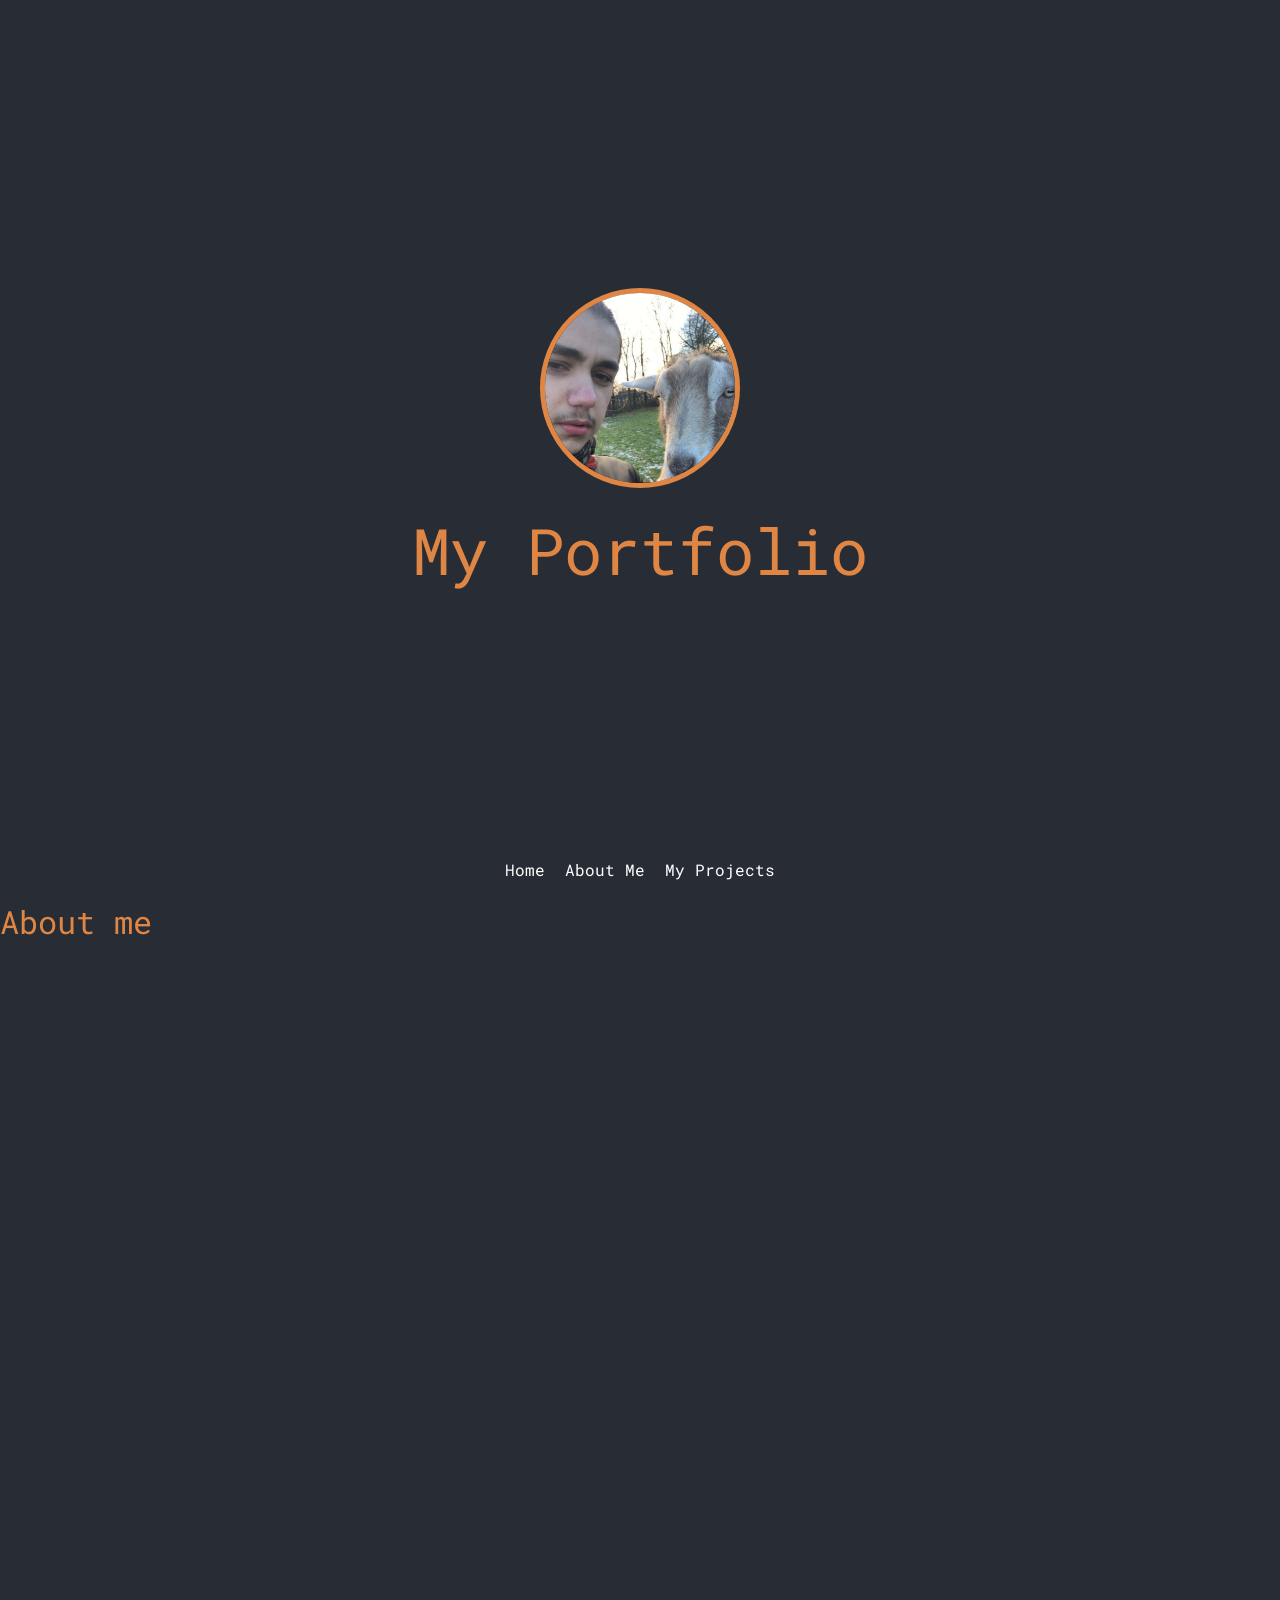
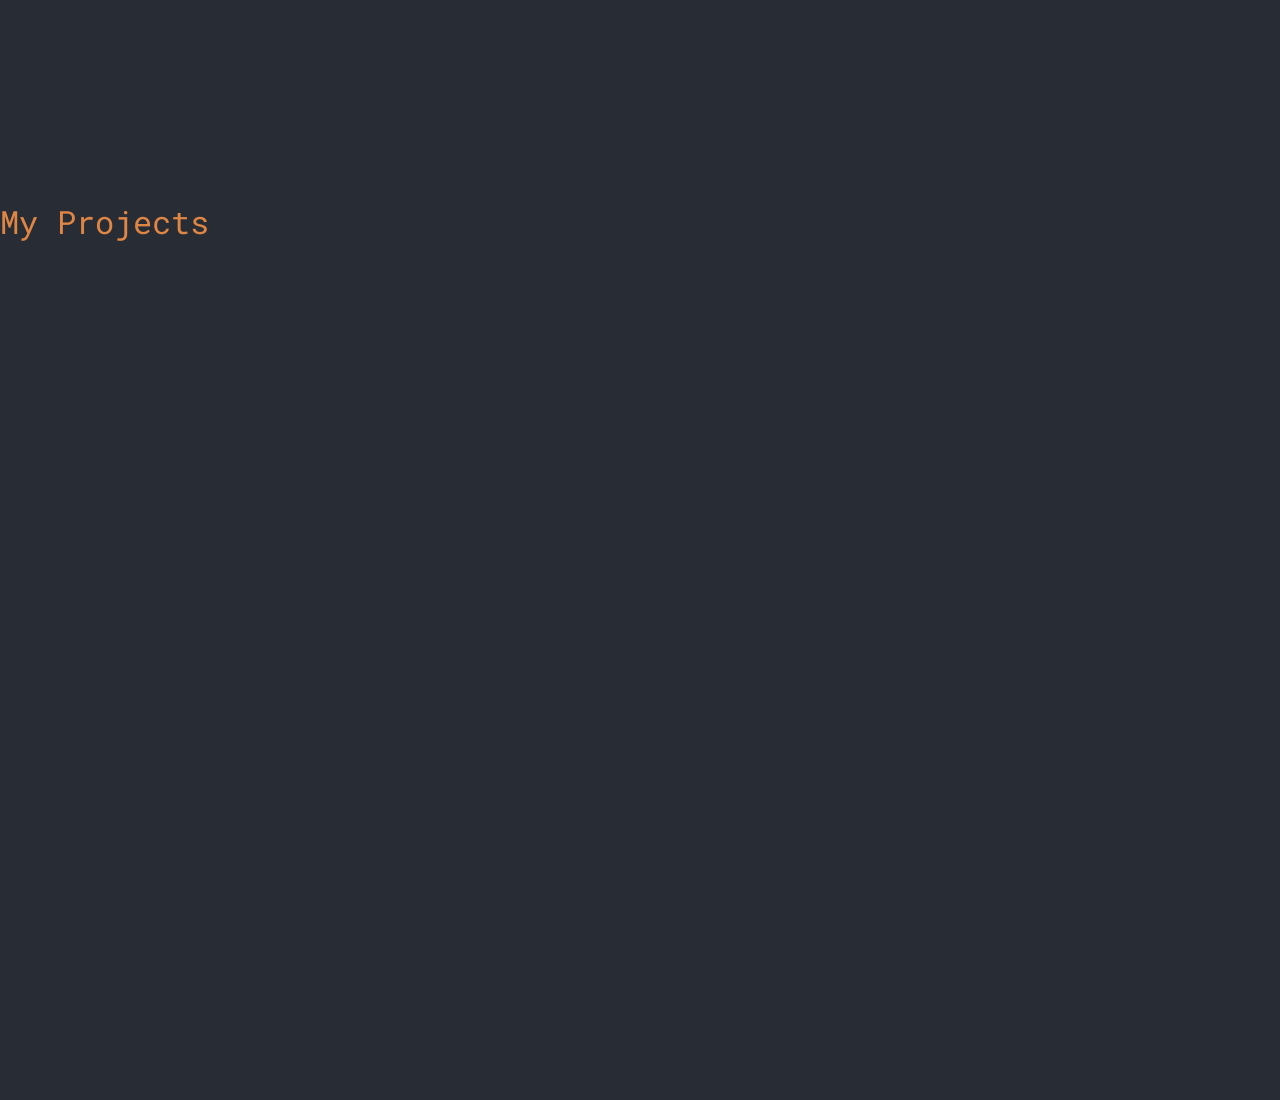
==== Development/Index.html @ b90cd640 "overall improvements to navbar" ====
<!DOCTYPE html>
<html lang="en" class="mainColorBG">
<head>
    <meta charset="UTF-8">
    <meta name="viewport" content="width=device-width, initial-scale=1.0">
    <title>My Portfolio</title>
    
    <link rel="stylesheet" href="./Styles/Style.css"/>
    <link rel="stylesheet" href="./Styles/Reset.css"/>

    <link rel="preconnect" href="https://fonts.googleapis.com">
    <link rel="preconnect" href="https://fonts.gstatic.com" crossorigin>
    <link href="https://fonts.googleapis.com/css2?family=Roboto+Mono:ital,wght@0,100..700;1,100..700&display=swap" rel="stylesheet">
</head>
<body>
    <div id="Home" name="Home" class="widthFull heightFull relativePos centerContent">
        <img name="Logo" src="./Images/IMG_1200.jpg" class="logo"/>
        
        <div name="Title Div" class="accentColor titleFont margin20">
            <h1 name="Title1">My Portfolio</h1>
        </div>
    </div>
    
    <div id="About" name="About me Section" class="widthFull heightFull">
        <h1 name="About me Title" class="titleFont accentColor">About me</h1>
    </div>
    
    <div id="Projects" name="Projects Section" class="widthFull heightFull">
        <h1 name="Projects Title" class="titleFont accentColor">My Projects</h1>
    </div>
    
    <nav class="nav">
        <ul class="toBottom" id="nav_links">
            <li id="home_link"><a name="Home Link" href="#Home">Home</a></li>
            <li><a name="About Link" href="#About">About Me</a></li>
            <li><a name="Projects Link" href="#Projects">My Projects</a></li>
        </ul>
    </nav>
    
    <script src="./Apps/nav.js" type="text/javascript"></script>
</body>
</html>
---- Development/Styles/Style.css ----
:root{
    --primary-color: #282c34;
    --accent-color: #E08645;
    --link-color: #9A2D26;
}

.logo{
    width: 200px;
    height: 200px;
    border-radius: 100%;
    border: var(--accent-color);
    border-width: 5px;
    border-style: solid;
}

/* Style the navigation */
.nav{
    position: fixed;
    width: 100%;
}
.nav ul{
    position: inherit;
    text-align: right;
    display: flex;
    transition: flex-direction, bottom, right, transform;
    transition-duration: 0.5s;
}
.nav li{
    margin: 10px;
    margin-bottom: 20px;
}
.nav a{
    color: white;
    transition: color 0.2s ease;
}
.nav a:hover{
    color: var(--link-color);
    transition: color 0.2s ease;
}

.toSide {
    flex-direction: column;
    bottom: 50%;
    right: 0;
    transform: translate(0, 50%);
}
.toBottom {
    flex-direction: row;
    bottom: 0;
    right: 50%;
    transform: translate(50%, 0);
}


/*This section is used to change the fonts */
.titleFont{
    font-size: xx-large;
}

.italicFont{
    font-style: italic;
}

/*This section has all the widths and heights for different types of objects*/
.widthFull{
    width: 100%;
}

.heightFull{
    height: 100vh;
}

/*This section has all the padding and margins for different types of objects*/
.relativePos{
    position: relative;
}

.centerContent{
    display: flex;
    flex-direction: column;
    align-items: center;
    justify-content: center;
}

.margin10{
    margin: 10px;
}

.margin20{
    margin: 20px;
}

/*This section has all the class colours that will be used in the website*/
.mainColor{
    color: var(--primary-color);
}
.mainColorBG{
    color: #fff;
    background-color: var(--primary-color);
}

.accentColor{
    color: var(--accent-color);
}
.accentColorBG{
    color: #fff;
    background-color: var(--accent-color);
}

.linkColor{
    color: black;
    background-color: var(--link-color);
}

/*Debug section*/
.db{
    border: red;
    border-style: dashed;
}
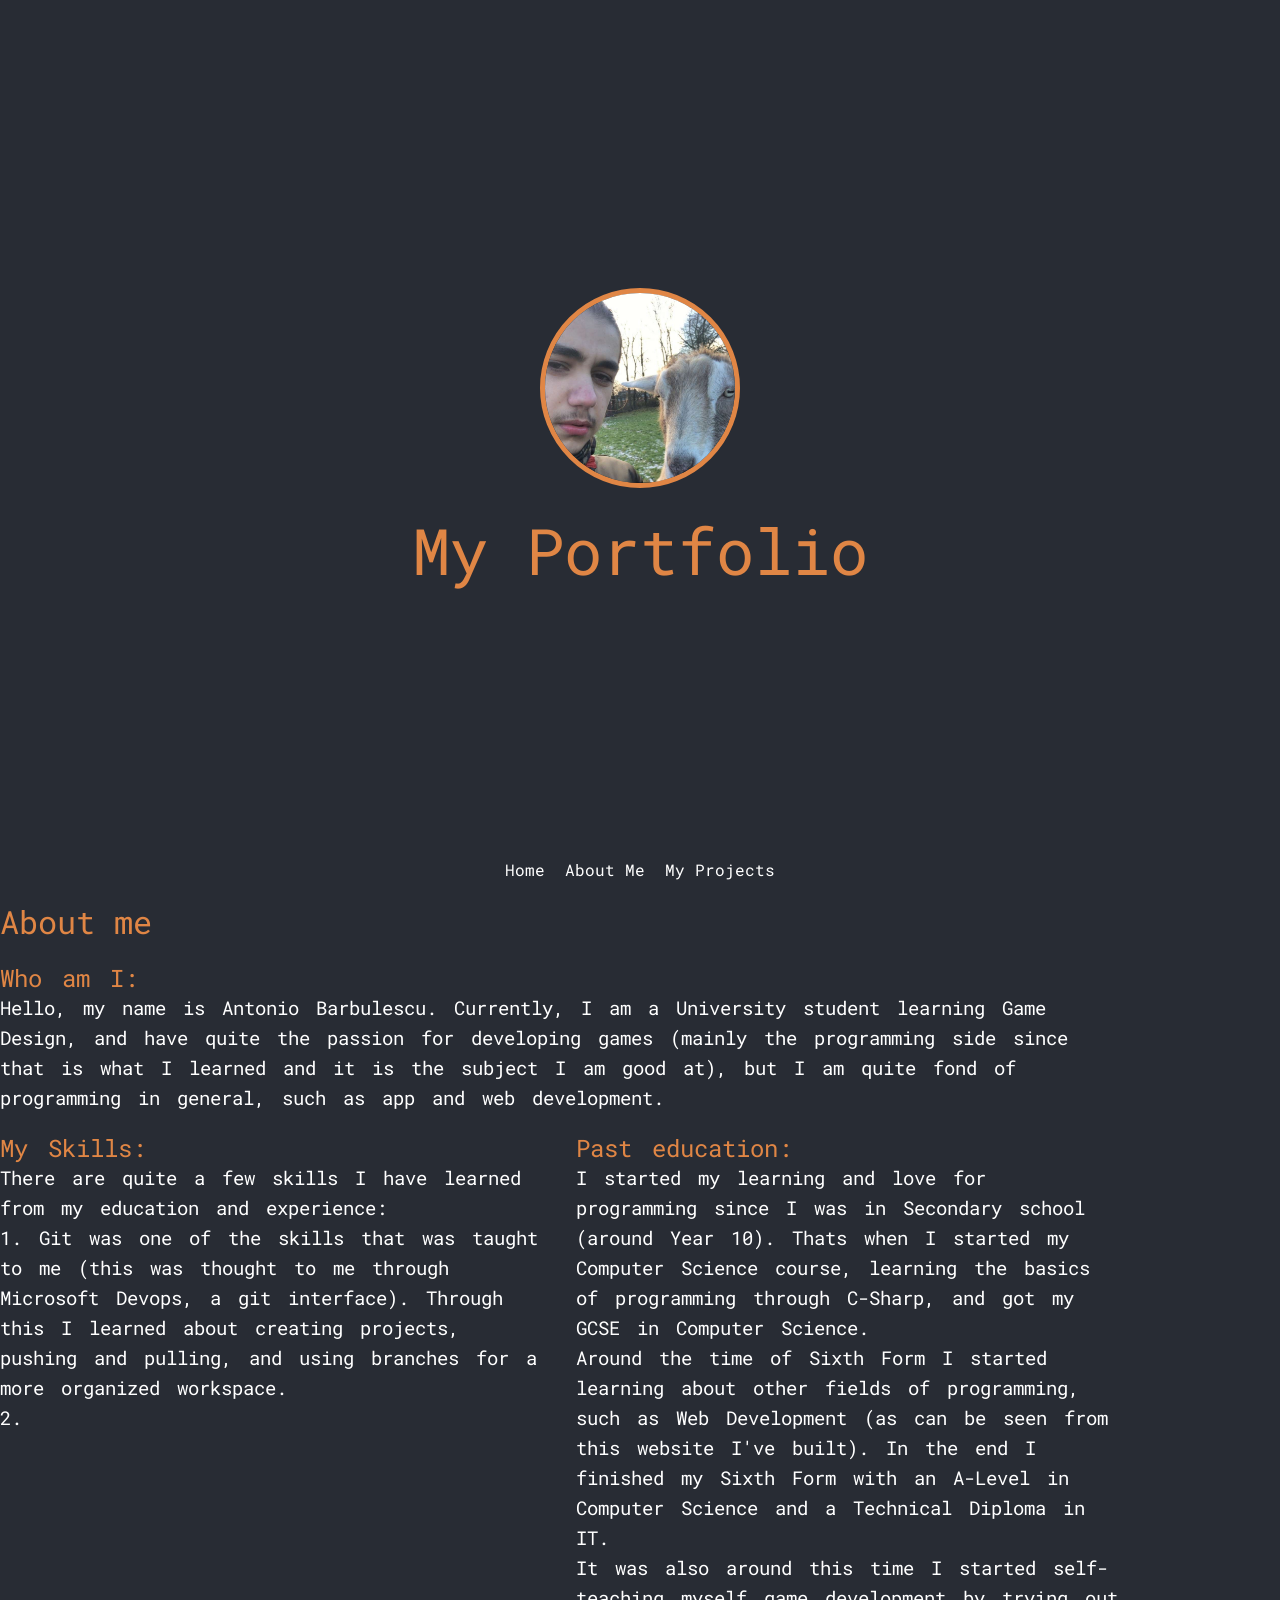
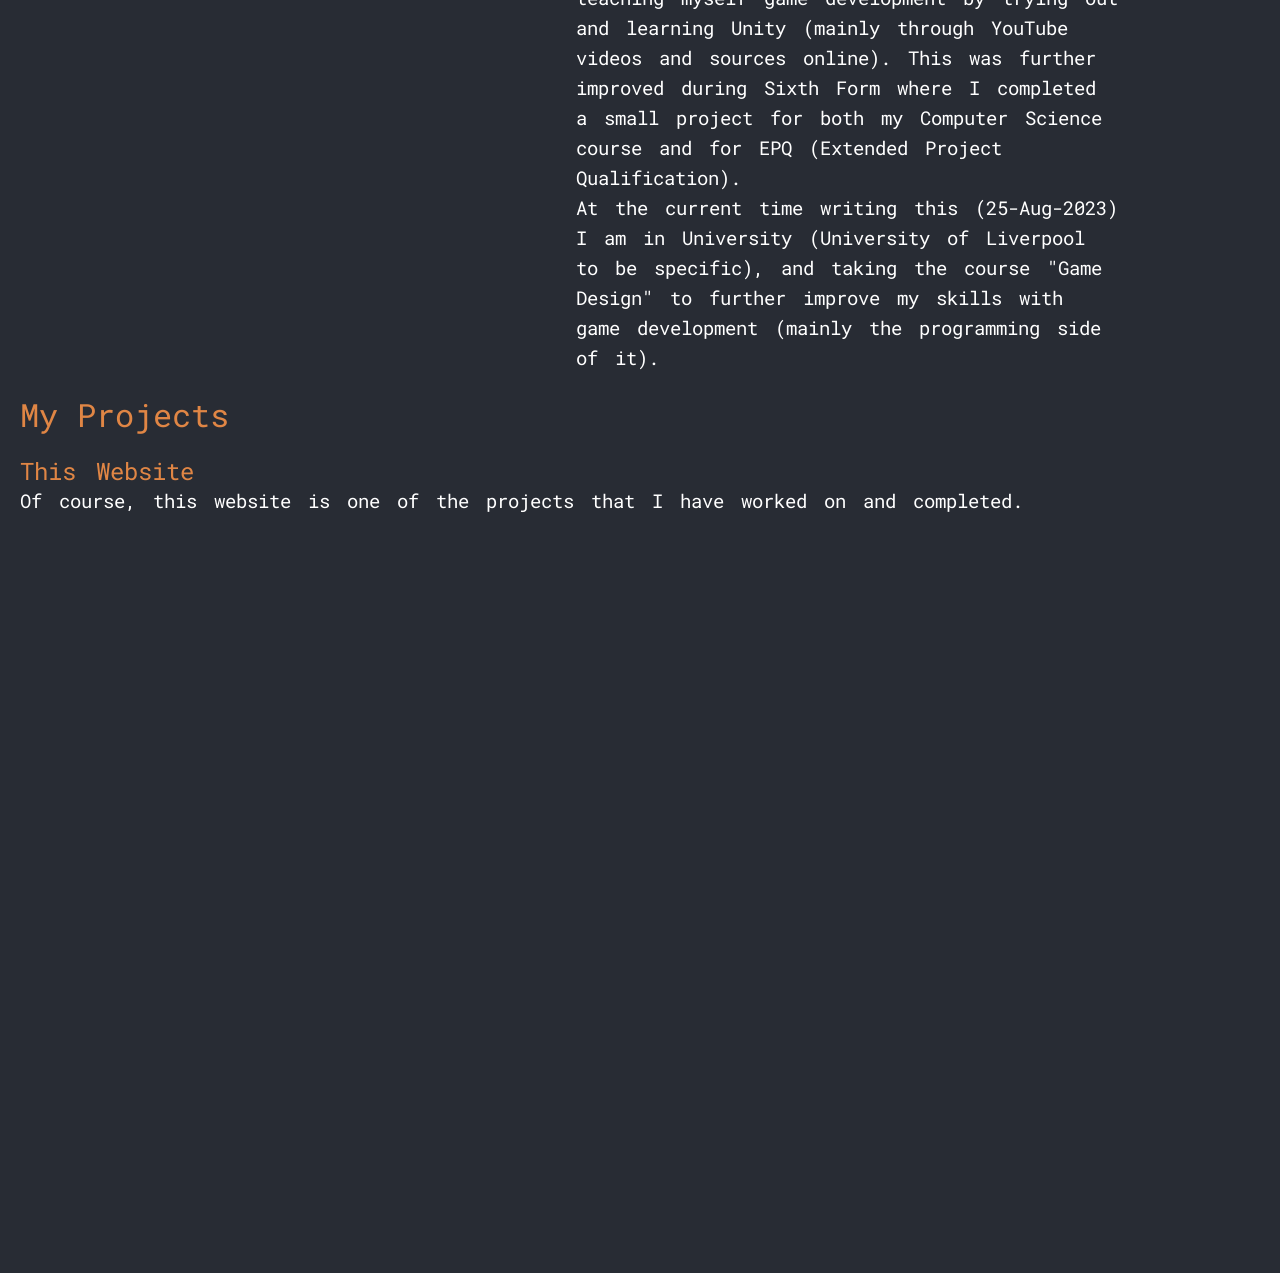
==== commit 08c06ae1: "Merge branch 'AboutMe' into main" ====
--- a/Development/Index.html
+++ b/Development/Index.html
@@ -13,25 +13,81 @@
     <link href="https://fonts.googleapis.com/css2?family=Roboto+Mono:ital,wght@0,100..700;1,100..700&display=swap" rel="stylesheet">
 </head>
 <body>
-    <div id="Home" name="Home" class="widthFull heightFull relativePos centerContent">
+    <div id="Home" name="Home" class="section centerContent">
         <img name="Logo" src="./Images/IMG_1200.jpg" class="logo"/>
         
-        <div name="Title Div" class="accentColor titleFont margin20">
+        <div name="Title Div" class="accentColor titleFont margin20 alignTextCenter">
             <h1 name="Title1">My Portfolio</h1>
         </div>
     </div>
     
-    <div id="About" name="About me Section" class="widthFull heightFull">
+    <div id="About" name="About me Section" class="section">
         <h1 name="About me Title" class="titleFont accentColor">About me</h1>
+
+        <div name="infoContainer" class="padding20Top infoContainer">
+            <div name="How am I" class="textSpace">
+                <h2 class="accentColor">Who am I:</h2>
+                <p>
+                    Hello, my name is Antonio Barbulescu. Currently, I am a University student learning Game Design,
+                    and have quite the passion for developing games 
+                    (mainly the programming side since that is what I learned and it is the subject I am good at), 
+                    but I am quite fond of programming in general, such as app and web development.
+                </p>
+            </div>
+        </div>
+
+        <div name="infoContainer" class="infoContainer padding20Top">
+            <div name="My Skills" class="textSpace">
+                <h2 class="accentColor">My Skills:</h2>
+                <p>
+                    There are quite a few skills I have learned from my education and experience:
+                    <br>
+                    1. Git was one of the skills that was taught to me (this was thought to me through Microsoft Devops, 
+                    a git interface). Through this I learned about creating projects, pushing and pulling, and using branches 
+                    for a more organized workspace.
+                    <br>
+                    2. 
+                </p>
+            </div>
+
+            <div name="Past education" class="textSpace">
+                <h2 class="accentColor">Past education:</h2>                
+                <p>
+                    I started my learning and love for programming since I was in Secondary school (around Year 10). 
+                    Thats when I started my Computer Science course, learning the basics of programming through C-Sharp, 
+                    and got my GCSE in Computer Science. 
+                    <br>
+                    Around the time of Sixth Form I started learning about other fields of programming, such as Web Development 
+                    (as can be seen from this website I've built). In the end I finished my Sixth Form with an A-Level in 
+                    Computer Science and a Technical Diploma in IT.
+                    <br/>
+                    It was also around this time I started self-teaching myself 
+                    game development by trying out and learning Unity (mainly through YouTube videos and sources online). 
+                    This was further improved during Sixth Form where I completed a small project for both my Computer Science course 
+                    and for EPQ (Extended Project Qualification).
+                    <br/>
+                    At the current time writing this (25-Aug-2023) I am in University (University of Liverpool to be specific), and taking the course "Game Design" 
+                    to further improve my skills with game development (mainly the programming side of it).
+            </div>
+        </div>
     </div>
-    
-    <div id="Projects" name="Projects Section" class="widthFull heightFull">
+
+    <div id="Projects" name="Projects Section" class="section padding20">
         <h1 name="Projects Title" class="titleFont accentColor">My Projects</h1>
+
+        <div name="infoContainer" class="infoContainer padding20Top">
+            <div name="This Website" class="textSpace">
+                <h2 class="accentColor">This Website</h2>
+                <p>
+                    Of course, this website is one of the projects that I have worked on and completed.
+                </p>
+            </div>
+        </div>
     </div>
     
     <nav class="nav">
         <ul class="toBottom" id="nav_links">
-            <li id="home_link"><a name="Home Link" href="#Home">Home</a></li>
+            <li><a id="home_link" name="Home Link" href="#Home">Home</a></li>
             <li><a name="About Link" href="#About">About Me</a></li>
             <li><a name="Projects Link" href="#Projects">My Projects</a></li>
         </ul>
--- a/Development/Styles/Style.css
+++ b/Development/Styles/Style.css
@@ -4,6 +4,13 @@
     --link-color: #9A2D26;
 }
 
+
+br{
+    margin-bottom: 15px;
+}
+
+
+/* The logo at the top of the page */
 .logo{
     width: 200px;
     height: 200px;
@@ -12,6 +19,7 @@
     border-width: 5px;
     border-style: solid;
 }
+
 
 /* Style the navigation */
 .nav{
@@ -23,7 +31,7 @@
     text-align: right;
     display: flex;
     transition: flex-direction, bottom, right, transform;
-    transition-duration: 0.5s;
+    transition-duration: 0.35s;
 }
 .nav li{
     margin: 10px;
@@ -52,6 +60,26 @@
 }
 
 
+/* For text fields */
+.infoContainer{
+    display: flex;
+    width: 90%;
+}
+
+.textSpace{
+    word-spacing: 6px;
+    line-height: 30px;
+    padding-right: 30px;
+    width: 100%;
+}
+
+.line{
+    border: white solid 1px;
+    margin: 20px 0px;
+    width: 90%;
+}
+
+
 /*This section is used to change the fonts */
 .titleFont{
     font-size: xx-large;
@@ -61,20 +89,19 @@
     font-style: italic;
 }
 
-/*This section has all the widths and heights for different types of objects*/
-.widthFull{
-    width: 100%;
+.alignTextCenter{
+    text-align: center;
 }
 
-.heightFull{
-    height: 100vh;
+
+/* For the different sections of the website */
+.section {
+    width: 100%;
+    min-height: 100vh;
 }
 
+
 /*This section has all the padding and margins for different types of objects*/
-.relativePos{
-    position: relative;
-}
-
 .centerContent{
     display: flex;
     flex-direction: column;
@@ -82,13 +109,22 @@
     justify-content: center;
 }
 
-.margin10{
-    margin: 10px;
-}
-
 .margin20{
     margin: 20px;
 }
+
+.padding20{
+    padding: 20px;
+}
+
+.padding20Top{
+    padding-top: 20px;
+}
+
+.passing30Right{
+    padding-right: 30px;
+}
+
 
 /*This section has all the class colours that will be used in the website*/
 .mainColor{
@@ -112,6 +148,7 @@
     background-color: var(--link-color);
 }
 
+
 /*Debug section*/
 .db{
     border: red;
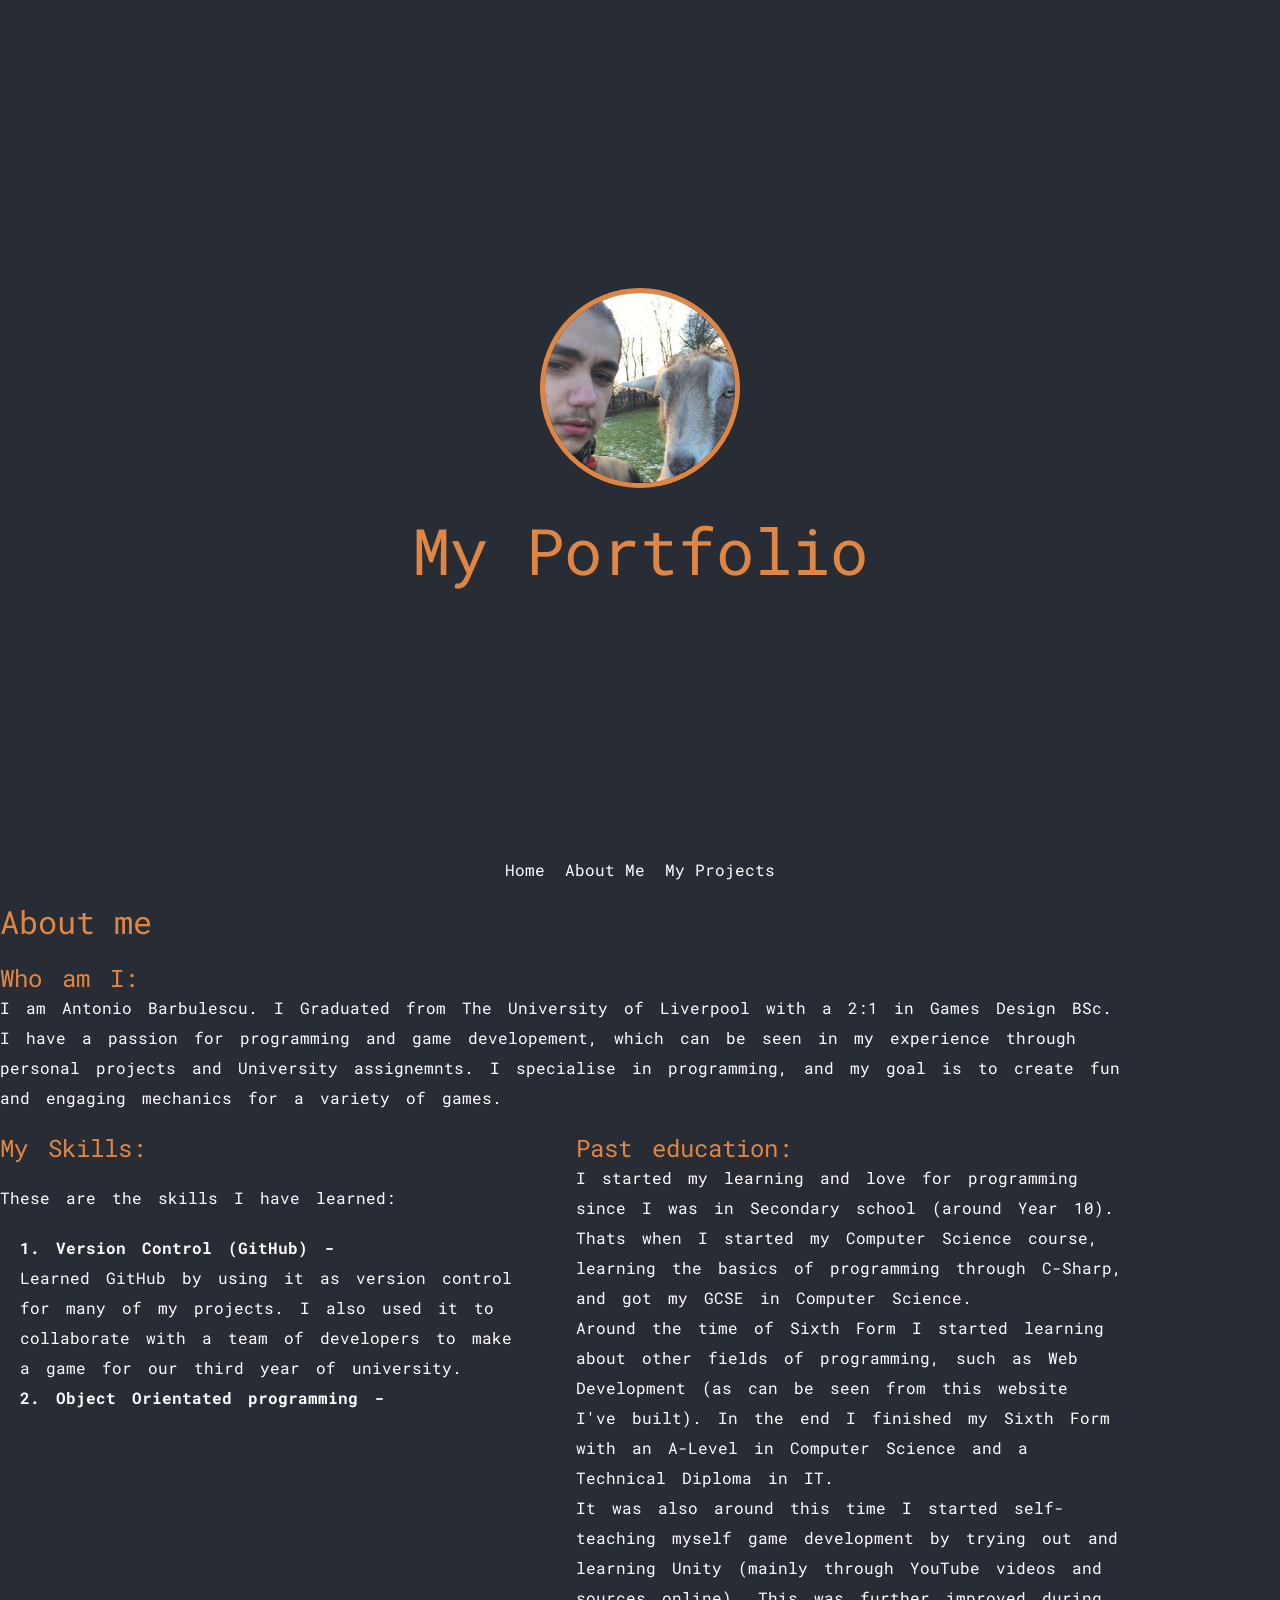
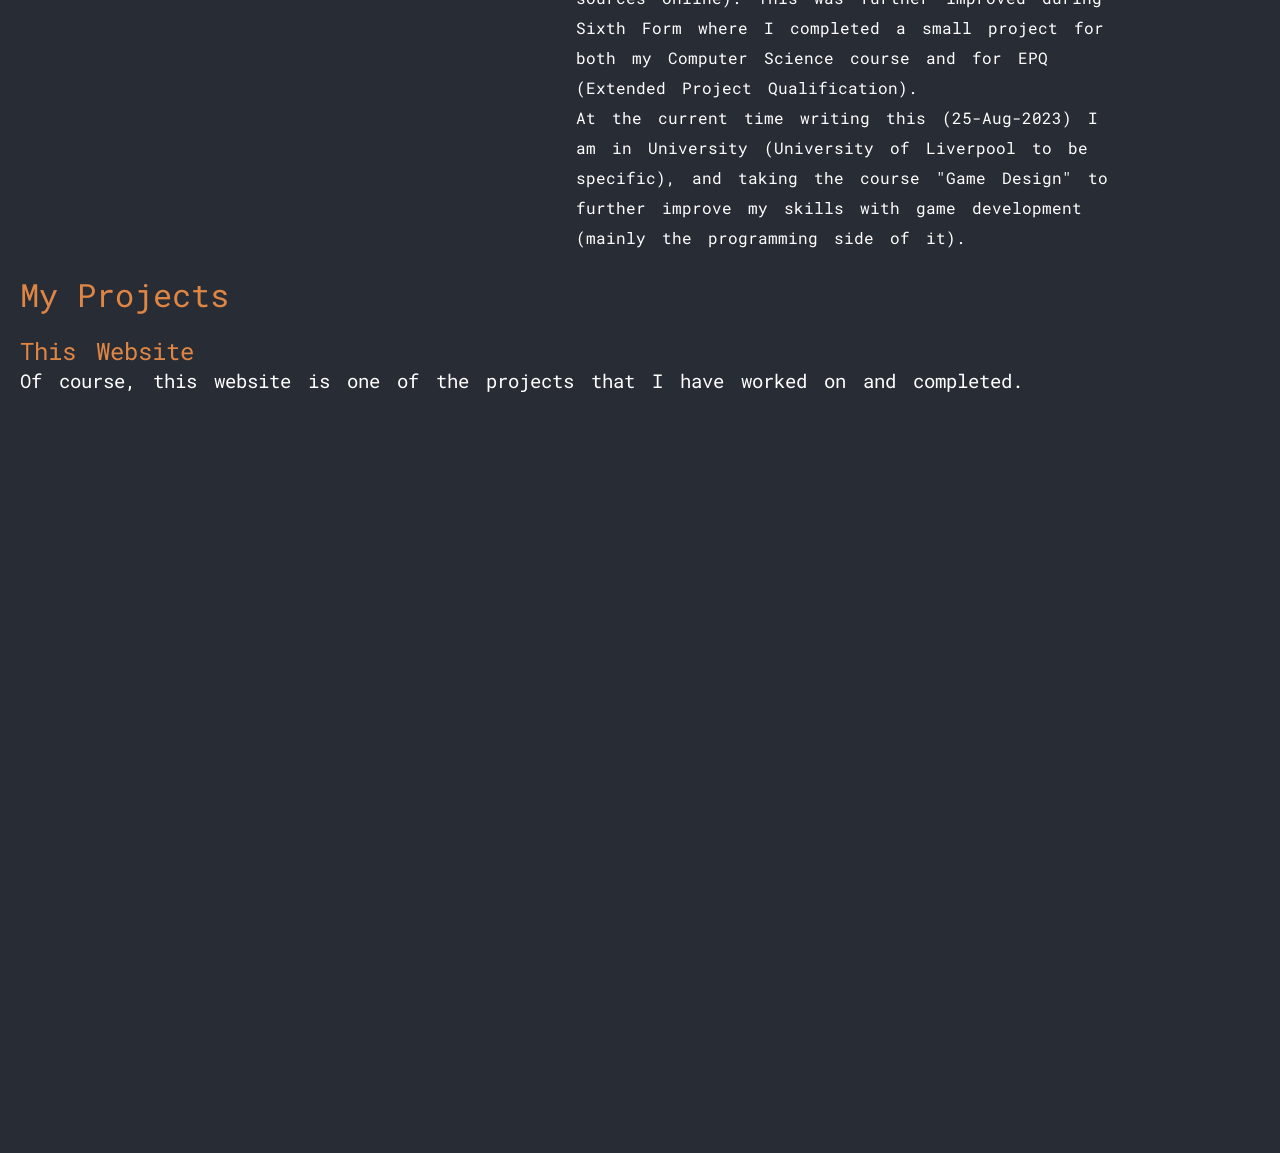
==== commit 4a65e874: "Updated skills section and added bold text" ====
--- a/Development/Index.html
+++ b/Development/Index.html
@@ -27,36 +27,36 @@
         <div name="infoContainer" class="padding20Top infoContainer">
             <div name="How am I" class="textSpace">
                 <h2 class="accentColor">Who am I:</h2>
-                <p>
-                    Hello, my name is Antonio Barbulescu. Currently, I am a University student learning Game Design,
-                    and have quite the passion for developing games 
-                    (mainly the programming side since that is what I learned and it is the subject I am good at), 
-                    but I am quite fond of programming in general, such as app and web development.
-                </p>
+                <div>
+                    I am Antonio Barbulescu. I Graduated from The University of Liverpool with a 2:1 in Games Design BSc. 
+                    I have a passion for programming and game developement, which can be seen in my experience 
+                    through personal projects and University assignemnts. I specialise in programming, 
+                    and my goal is to create fun and engaging mechanics for a variety of games.
+                </div>
             </div>
         </div>
 
         <div name="infoContainer" class="infoContainer padding20Top">
             <div name="My Skills" class="textSpace">
                 <h2 class="accentColor">My Skills:</h2>
-                <p>
-                    There are quite a few skills I have learned from my education and experience:
-                    <br>
-                    1. Git was one of the skills that was taught to me (this was thought to me through Microsoft Devops, 
-                    a git interface). Through this I learned about creating projects, pushing and pulling, and using branches 
-                    for a more organized workspace.
-                    <br>
-                    2. 
-                </p>
+                <div class="padding20Top">
+                    These are the skills I have learned:
+                    <div name="skills" class="padding20">
+                        <div class="boldFont sameLine">1. Version Control (GitHub) - </div>Learned GitHub by using it as version control for many of my projects. 
+                        I also used it to collaborate with a team of developers to make a game for our third year of university.
+                        <br/>
+                        <div class="boldFont">2. Object Orientated programming - </div>
+                    </div>
+                </div>
             </div>
 
             <div name="Past education" class="textSpace">
                 <h2 class="accentColor">Past education:</h2>                
-                <p>
+                <div>
                     I started my learning and love for programming since I was in Secondary school (around Year 10). 
                     Thats when I started my Computer Science course, learning the basics of programming through C-Sharp, 
                     and got my GCSE in Computer Science. 
-                    <br>
+                    <br/>
                     Around the time of Sixth Form I started learning about other fields of programming, such as Web Development 
                     (as can be seen from this website I've built). In the end I finished my Sixth Form with an A-Level in 
                     Computer Science and a Technical Diploma in IT.
@@ -68,6 +68,7 @@
                     <br/>
                     At the current time writing this (25-Aug-2023) I am in University (University of Liverpool to be specific), and taking the course "Game Design" 
                     to further improve my skills with game development (mainly the programming side of it).
+                </div>
             </div>
         </div>
     </div>
--- a/Development/Styles/Style.css
+++ b/Development/Styles/Style.css
@@ -93,6 +93,10 @@
     text-align: center;
 }
 
+.boldFont{
+    font-weight: bold;
+}
+
 
 /* For the different sections of the website */
 .section {
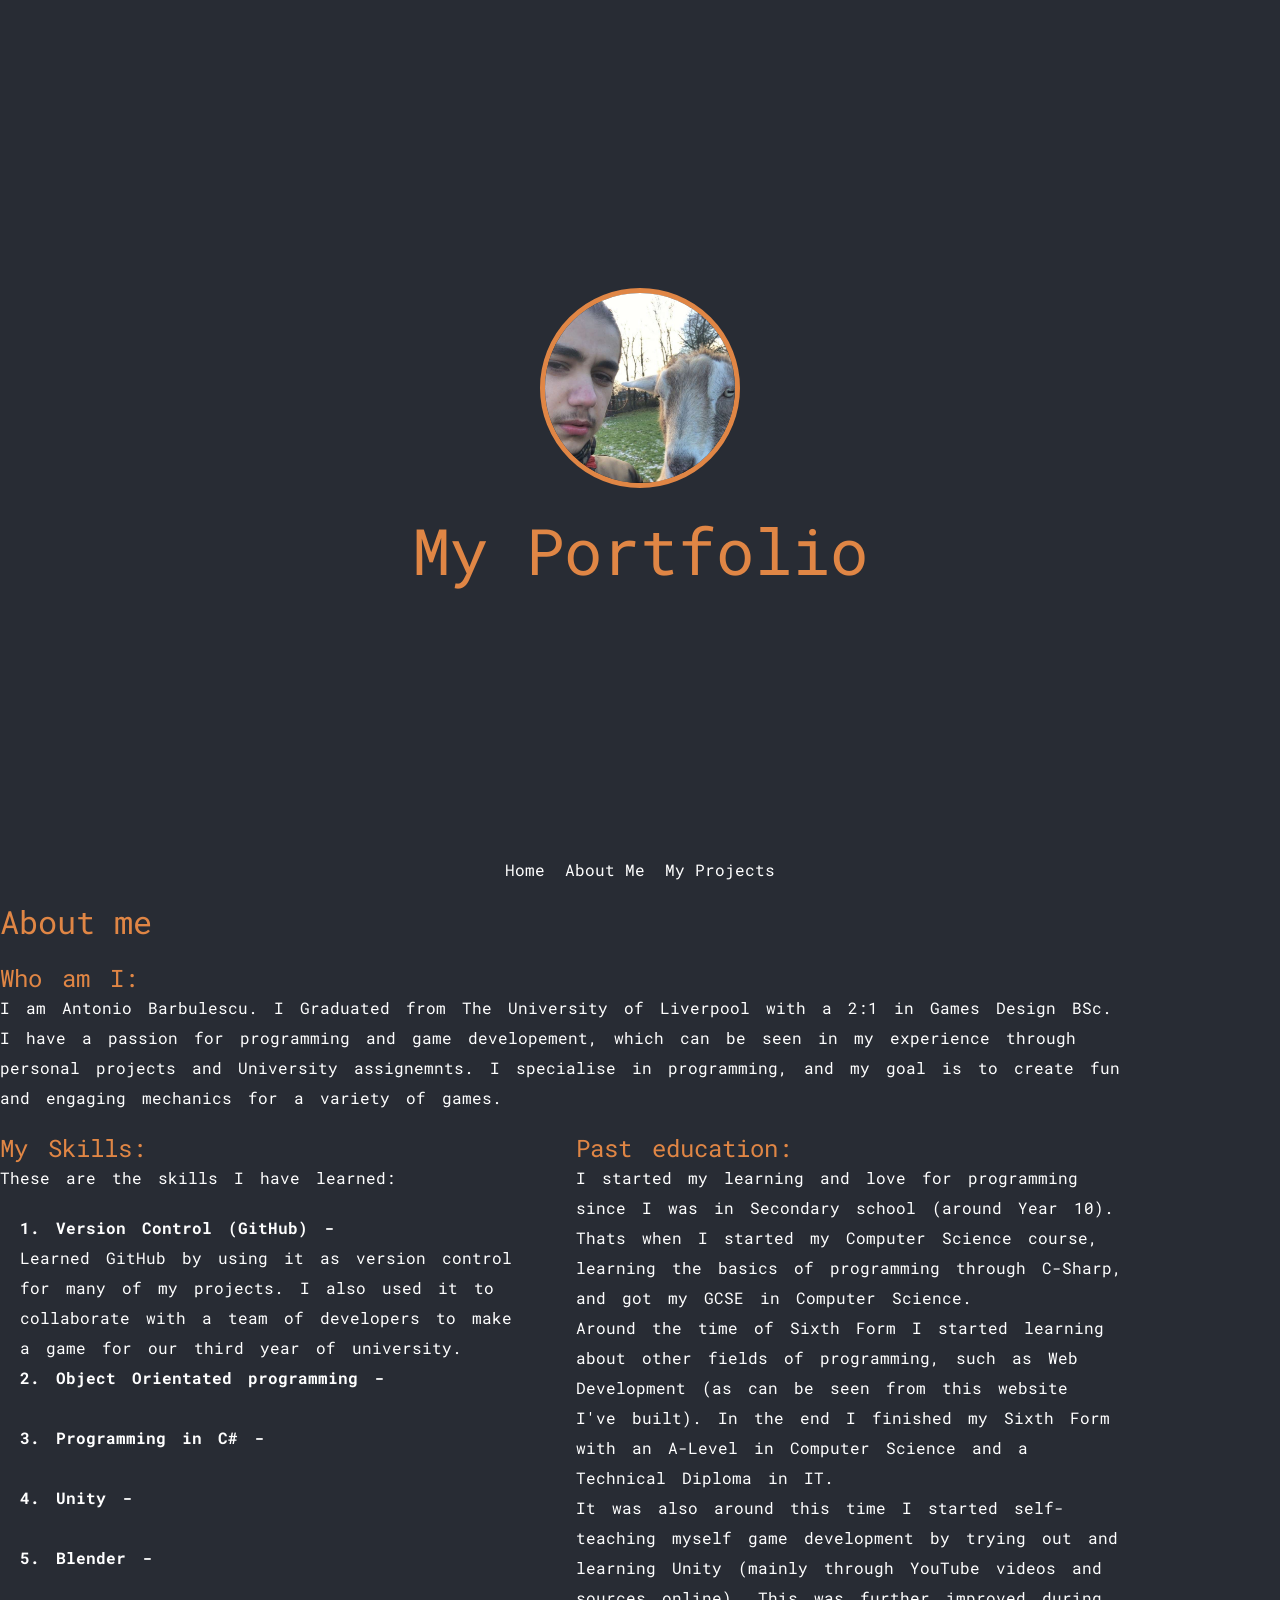
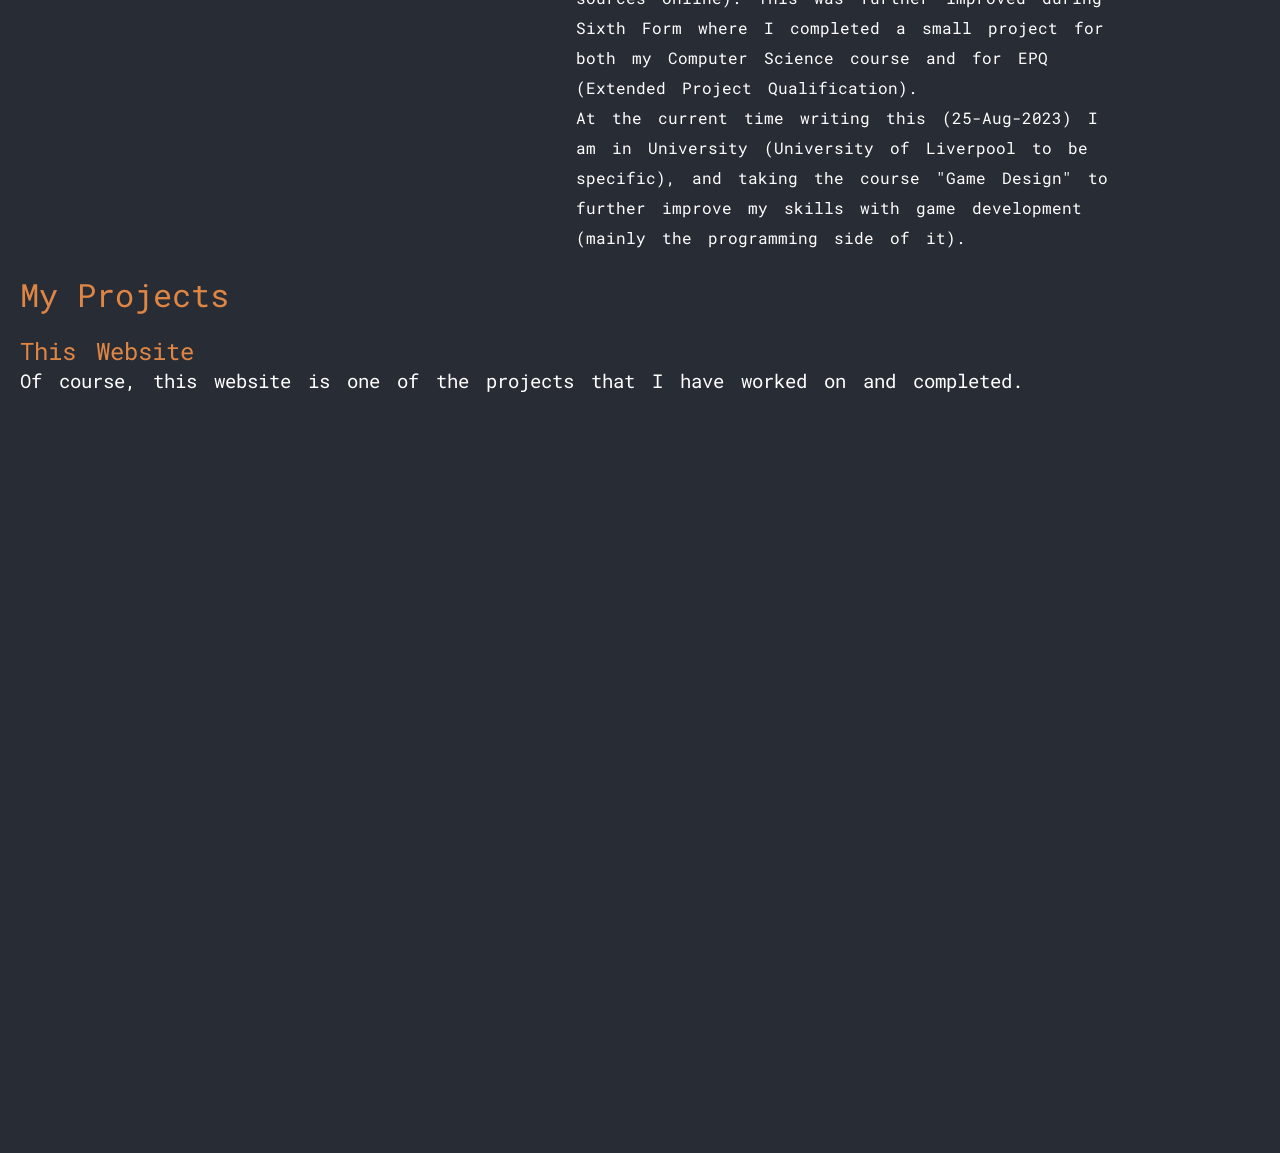
==== commit 94969dd6: "Added some things to talk about in my skills" ====
--- a/Development/Index.html
+++ b/Development/Index.html
@@ -39,13 +39,24 @@
         <div name="infoContainer" class="infoContainer padding20Top">
             <div name="My Skills" class="textSpace">
                 <h2 class="accentColor">My Skills:</h2>
-                <div class="padding20Top">
+                <div class="">
                     These are the skills I have learned:
                     <div name="skills" class="padding20">
-                        <div class="boldFont sameLine">1. Version Control (GitHub) - </div>Learned GitHub by using it as version control for many of my projects. 
+                        <div class="boldFont sameLine">1. Version Control (GitHub) - </div>
+                        Learned GitHub by using it as version control for many of my projects. 
                         I also used it to collaborate with a team of developers to make a game for our third year of university.
                         <br/>
+
                         <div class="boldFont">2. Object Orientated programming - </div>
+                        <br/>
+
+                        <div class="boldFont">3. Programming in C# - </div>
+                        <br/>
+
+                        <div class="boldFont">4. Unity - </div>
+                        <br/>
+
+                        <div class="boldFont">5. Blender - </div>
                     </div>
                 </div>
             </div>
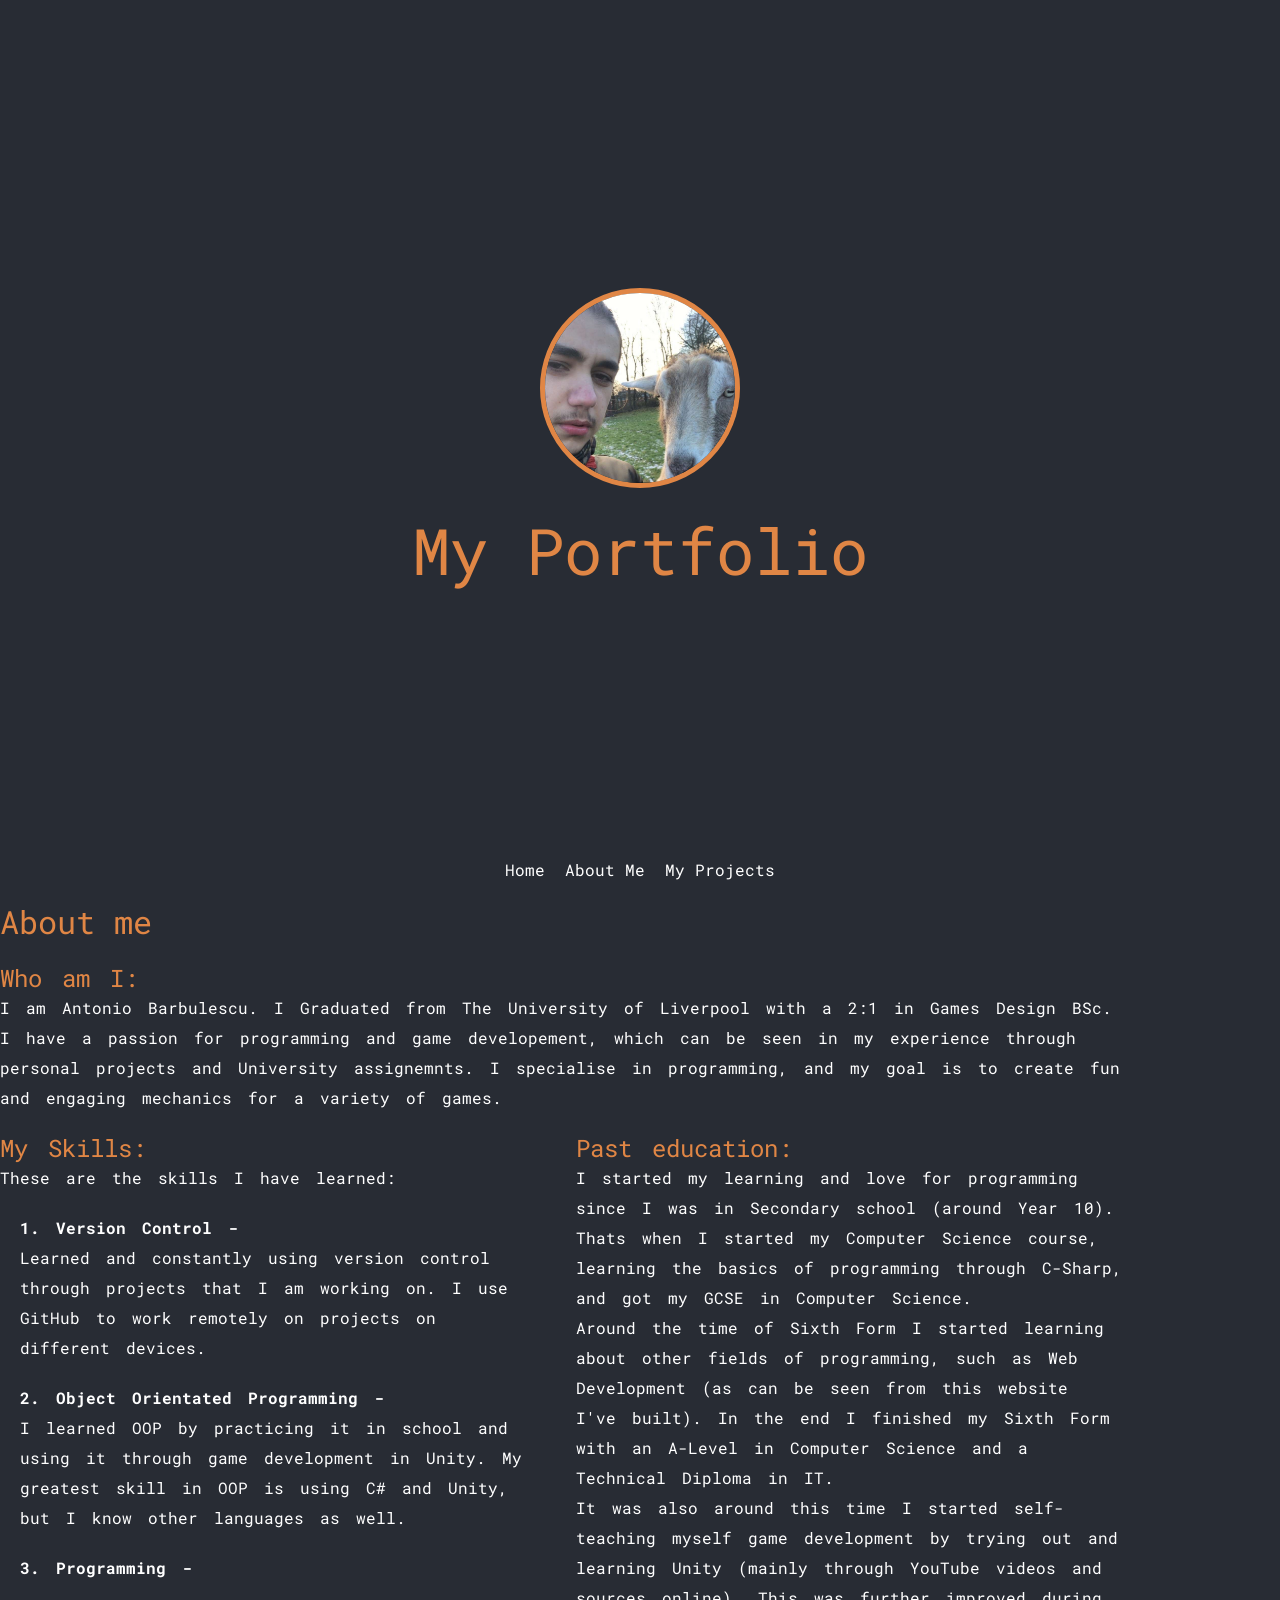
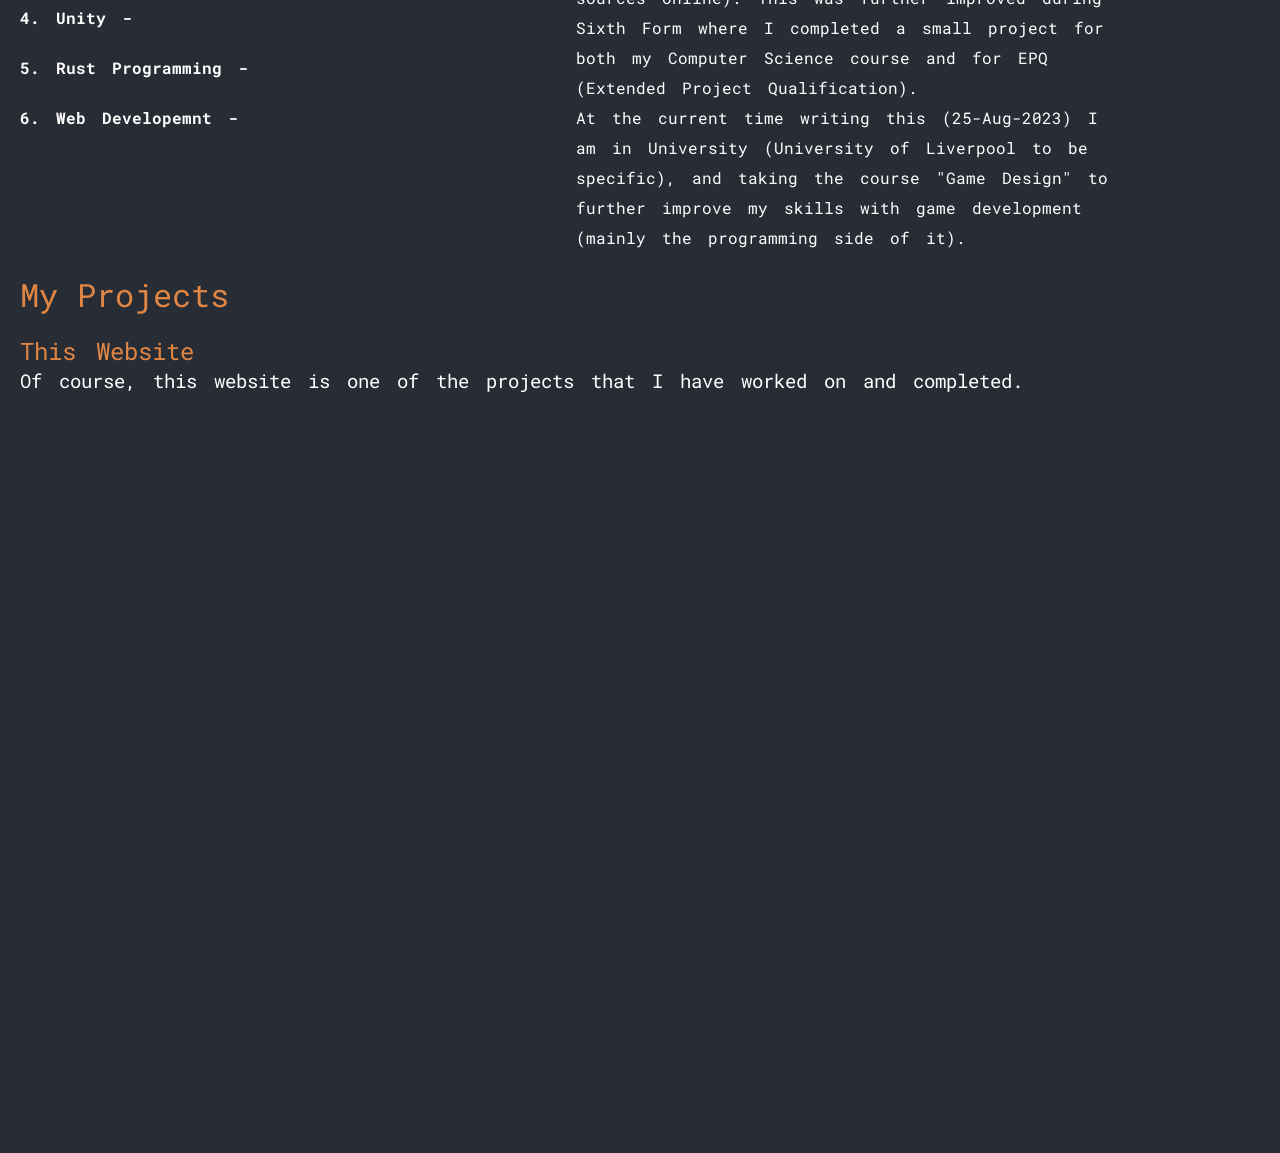
==== commit 42a6ab4a: "changed to a list and added more sections to skill" ====
--- a/Development/Index.html
+++ b/Development/Index.html
@@ -41,23 +41,16 @@
                 <h2 class="accentColor">My Skills:</h2>
                 <div class="">
                     These are the skills I have learned:
-                    <div name="skills" class="padding20">
-                        <div class="boldFont sameLine">1. Version Control (GitHub) - </div>
-                        Learned GitHub by using it as version control for many of my projects. 
-                        I also used it to collaborate with a team of developers to make a game for our third year of university.
-                        <br/>
-
-                        <div class="boldFont">2. Object Orientated programming - </div>
-                        <br/>
-
-                        <div class="boldFont">3. Programming in C# - </div>
-                        <br/>
-
-                        <div class="boldFont">4. Unity - </div>
-                        <br/>
-
-                        <div class="boldFont">5. Blender - </div>
-                    </div>
+                    <ol class="padding20">
+                        <li><div class="boldFont">1. Version Control - </div>Learned and constantly using version control through projects that I am working on. I use GitHub to work remotely on projects 
+                        on different devices.</li>
+                        <li class="padding20Top"><div class="boldFont">2. Object Orientated Programming - </div>I learned OOP by practicing it in school and using it through game development in Unity. 
+                        My greatest skill in OOP is using C# and Unity, but I know other languages as well.</li>
+                        <li class="padding20Top"><div class="boldFont">3. Programming - </div></li>
+                        <li class="padding20Top"><div class="boldFont">4. Unity - </div></li>
+                        <li class="padding20Top"><div class="boldFont">5. Rust Programming - </div></li>
+                        <li class="padding20Top"><div class="boldFont">6. Web Developemnt - </div></li>
+                    </ol>
                 </div>
             </div>
 
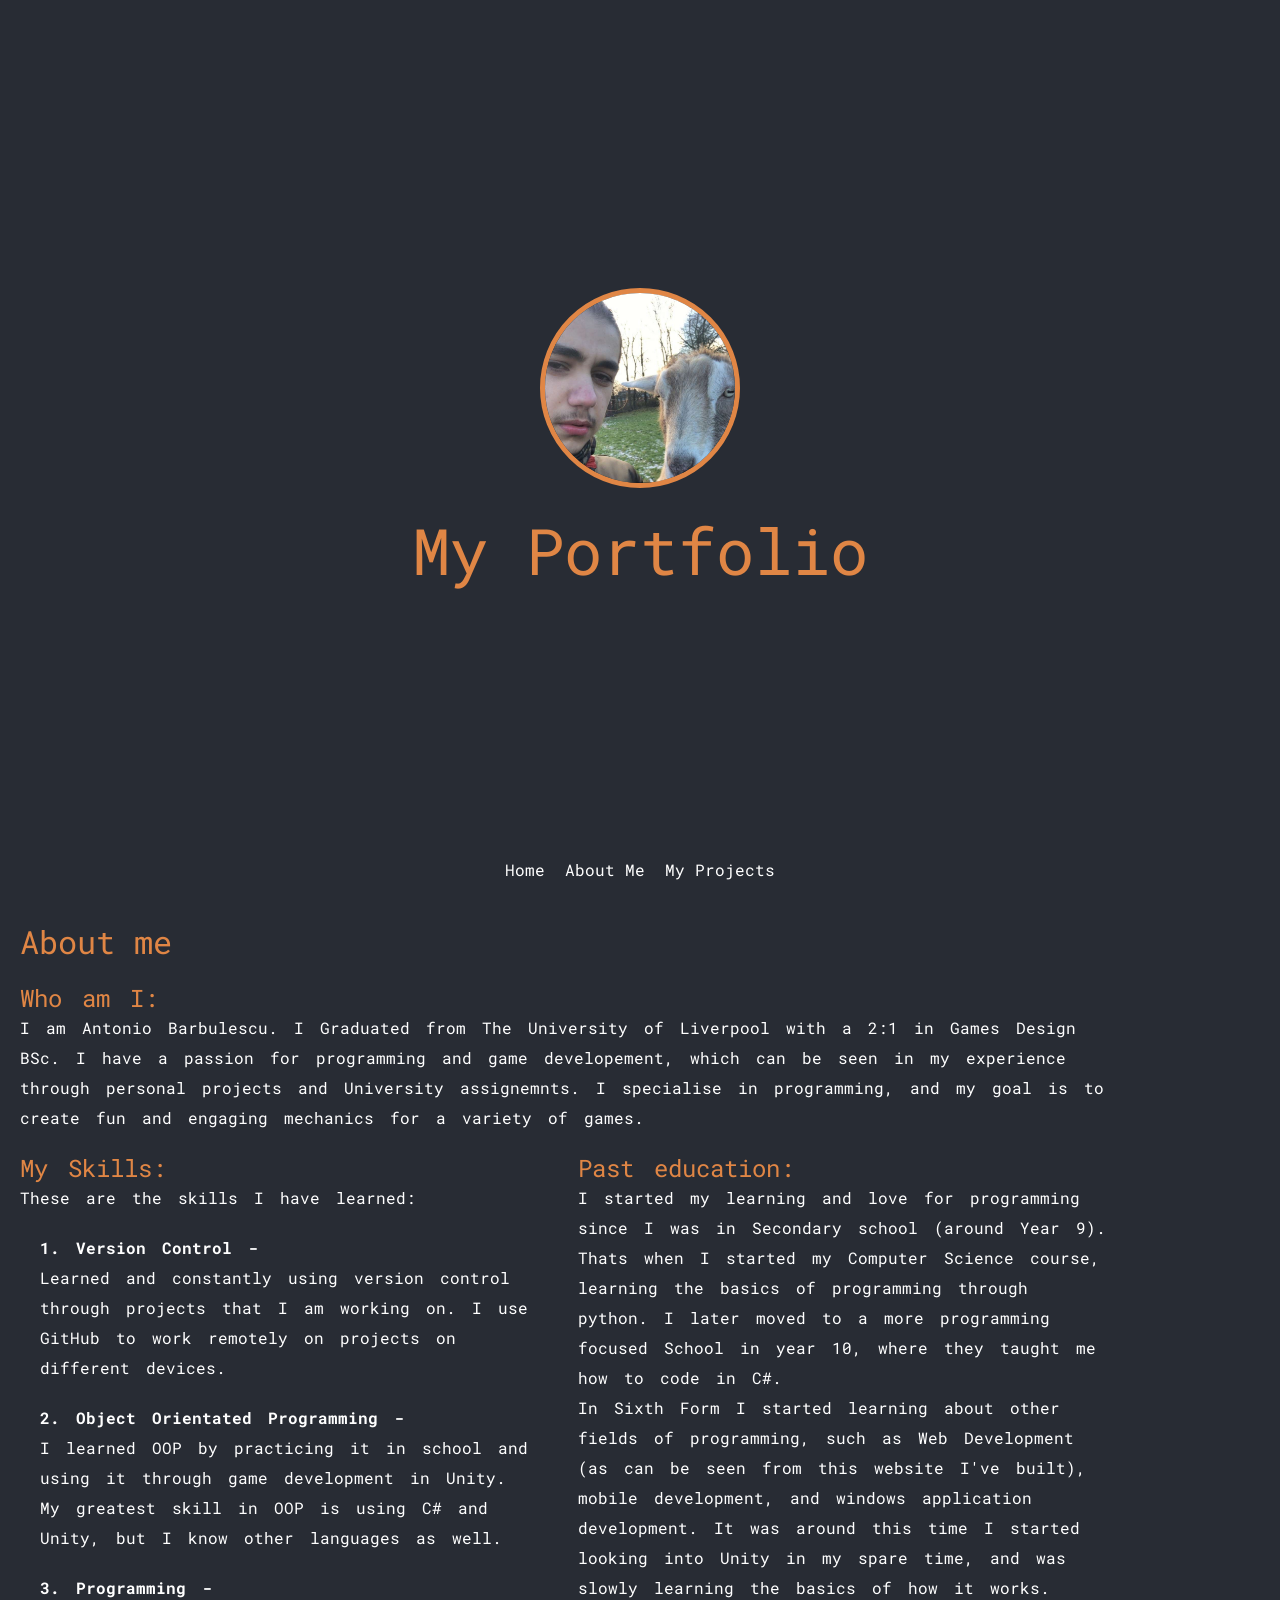
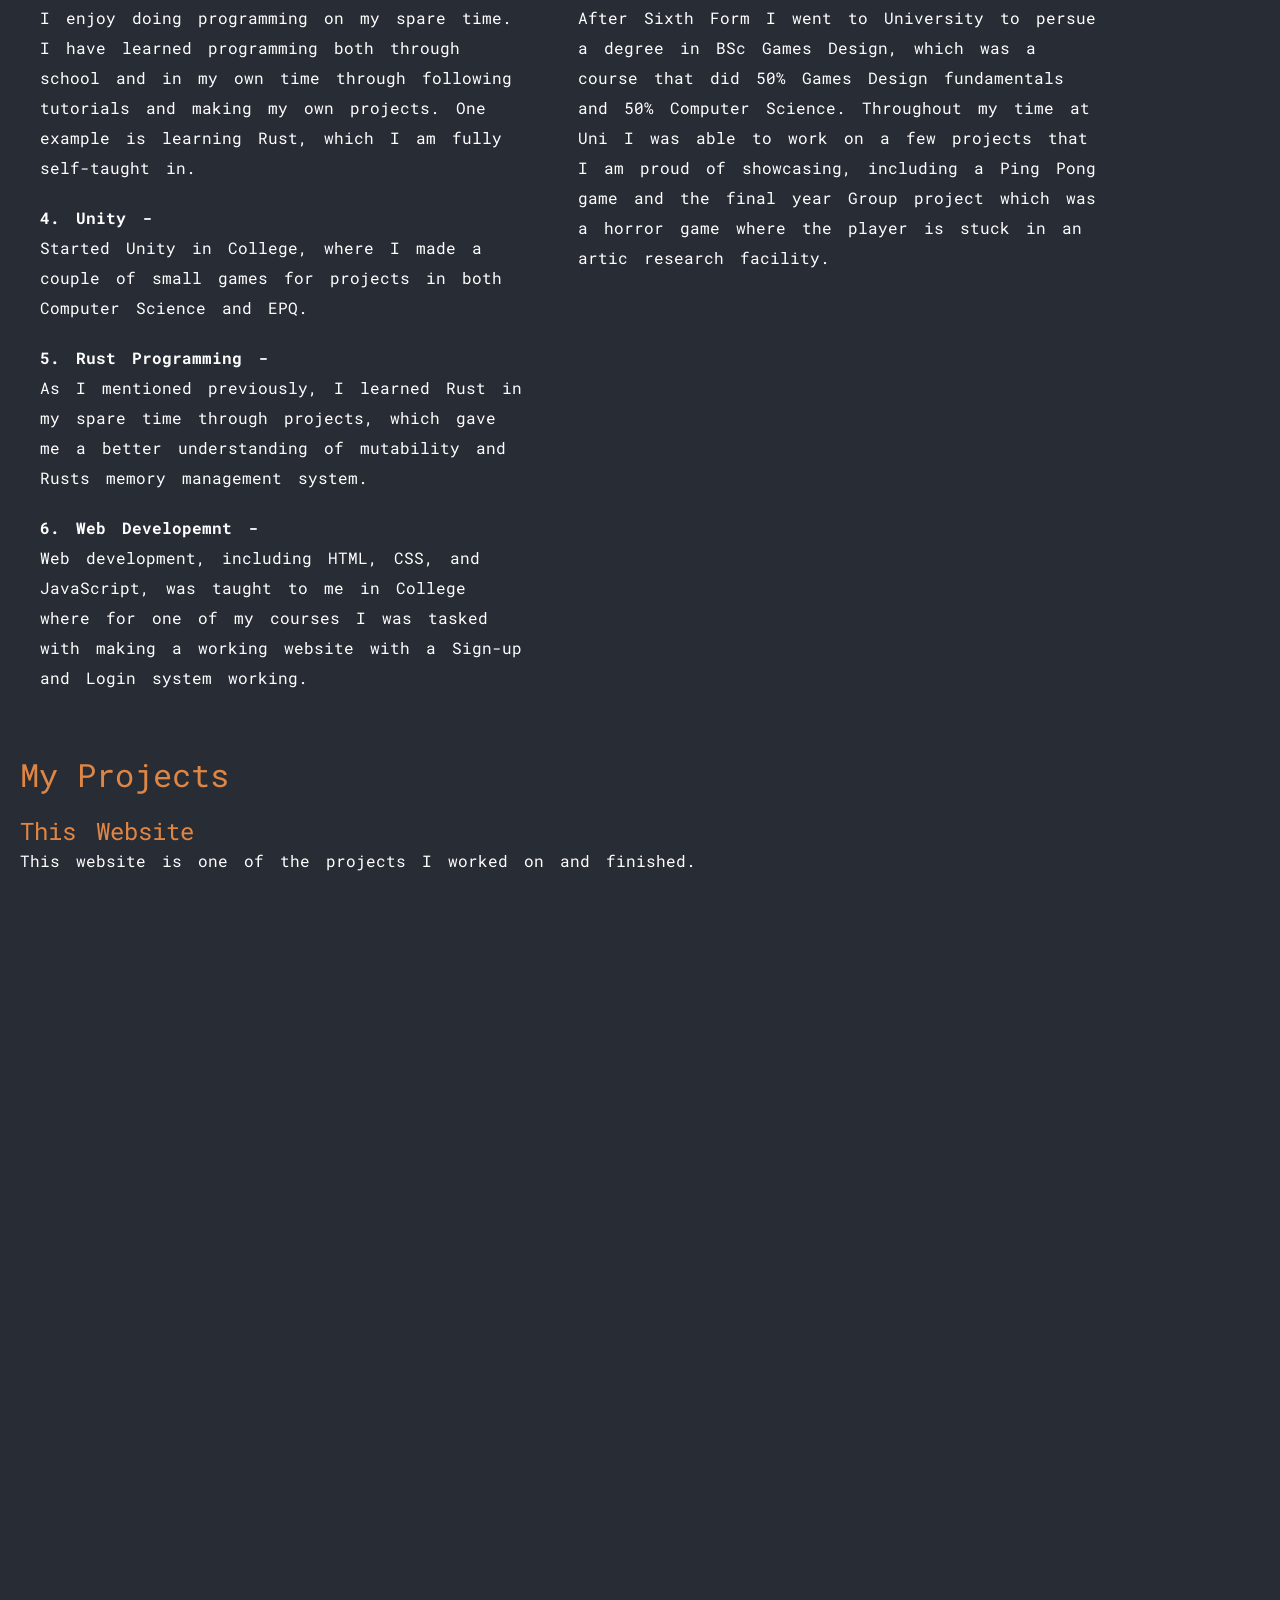
==== commit 3013fc60: "Finished about me section" ====
--- a/Development/Index.html
+++ b/Development/Index.html
@@ -21,7 +21,7 @@
         </div>
     </div>
     
-    <div id="About" name="About me Section" class="section">
+    <div id="About" name="About me Section" class="section padding20">
         <h1 name="About me Title" class="titleFont accentColor">About me</h1>
 
         <div name="infoContainer" class="padding20Top infoContainer">
@@ -46,10 +46,14 @@
                         on different devices.</li>
                         <li class="padding20Top"><div class="boldFont">2. Object Orientated Programming - </div>I learned OOP by practicing it in school and using it through game development in Unity. 
                         My greatest skill in OOP is using C# and Unity, but I know other languages as well.</li>
-                        <li class="padding20Top"><div class="boldFont">3. Programming - </div></li>
-                        <li class="padding20Top"><div class="boldFont">4. Unity - </div></li>
-                        <li class="padding20Top"><div class="boldFont">5. Rust Programming - </div></li>
-                        <li class="padding20Top"><div class="boldFont">6. Web Developemnt - </div></li>
+                        <li class="padding20Top"><div class="boldFont">3. Programming - </div>I enjoy doing programming on my spare time. I have learned programming 
+                        both through school and in my own time through following tutorials and making my own projects. One example is learning Rust, which I am fully self-taught in.</li>
+                        <li class="padding20Top"><div class="boldFont">4. Unity - </div>Started Unity in College, where I made a couple of small games for projects in both Computer Science
+                        and EPQ.</li>
+                        <li class="padding20Top"><div class="boldFont">5. Rust Programming - </div>As I mentioned previously, I learned Rust in my spare time through projects, which 
+                        gave me a better understanding of mutability and Rusts memory management system.</li>
+                        <li class="padding20Top"><div class="boldFont">6. Web Developemnt - </div>Web development, including HTML, CSS, and JavaScript, was taught to me in College where 
+                        for one of my courses I was tasked with making a working website with a Sign-up and Login system working.</li>
                     </ol>
                 </div>
             </div>
@@ -57,21 +61,17 @@
             <div name="Past education" class="textSpace">
                 <h2 class="accentColor">Past education:</h2>                
                 <div>
-                    I started my learning and love for programming since I was in Secondary school (around Year 10). 
-                    Thats when I started my Computer Science course, learning the basics of programming through C-Sharp, 
-                    and got my GCSE in Computer Science. 
+                    I started my learning and love for programming since I was in Secondary school (around Year 9). 
+                    Thats when I started my Computer Science course, learning the basics of programming through python. I later moved 
+                    to a more programming focused School in year 10, where they taught me how to code in C#.
                     <br/>
-                    Around the time of Sixth Form I started learning about other fields of programming, such as Web Development 
-                    (as can be seen from this website I've built). In the end I finished my Sixth Form with an A-Level in 
-                    Computer Science and a Technical Diploma in IT.
+                    In Sixth Form I started learning about other fields of programming, such as Web Development 
+                    (as can be seen from this website I've built), mobile development, and windows application development. It was around this time 
+                    I started looking into Unity in my spare time, and was slowly learning the basics of how it works.
                     <br/>
-                    It was also around this time I started self-teaching myself 
-                    game development by trying out and learning Unity (mainly through YouTube videos and sources online). 
-                    This was further improved during Sixth Form where I completed a small project for both my Computer Science course 
-                    and for EPQ (Extended Project Qualification).
-                    <br/>
-                    At the current time writing this (25-Aug-2023) I am in University (University of Liverpool to be specific), and taking the course "Game Design" 
-                    to further improve my skills with game development (mainly the programming side of it).
+                    After Sixth Form I went to University to persue a degree in BSc Games Design, which was a course that did 50% Games Design fundamentals and 50% Computer Science. 
+                    Throughout my time at Uni I was able to work on a few projects that I am proud of showcasing, including a Ping Pong game and the final year Group project 
+                    which was a horror game where the player is stuck in an artic research facility.
                 </div>
             </div>
         </div>
@@ -83,9 +83,7 @@
         <div name="infoContainer" class="infoContainer padding20Top">
             <div name="This Website" class="textSpace">
                 <h2 class="accentColor">This Website</h2>
-                <p>
-                    Of course, this website is one of the projects that I have worked on and completed.
-                </p>
+                <div>This website is one of the projects I worked on and finished.</div>
             </div>
         </div>
     </div>
